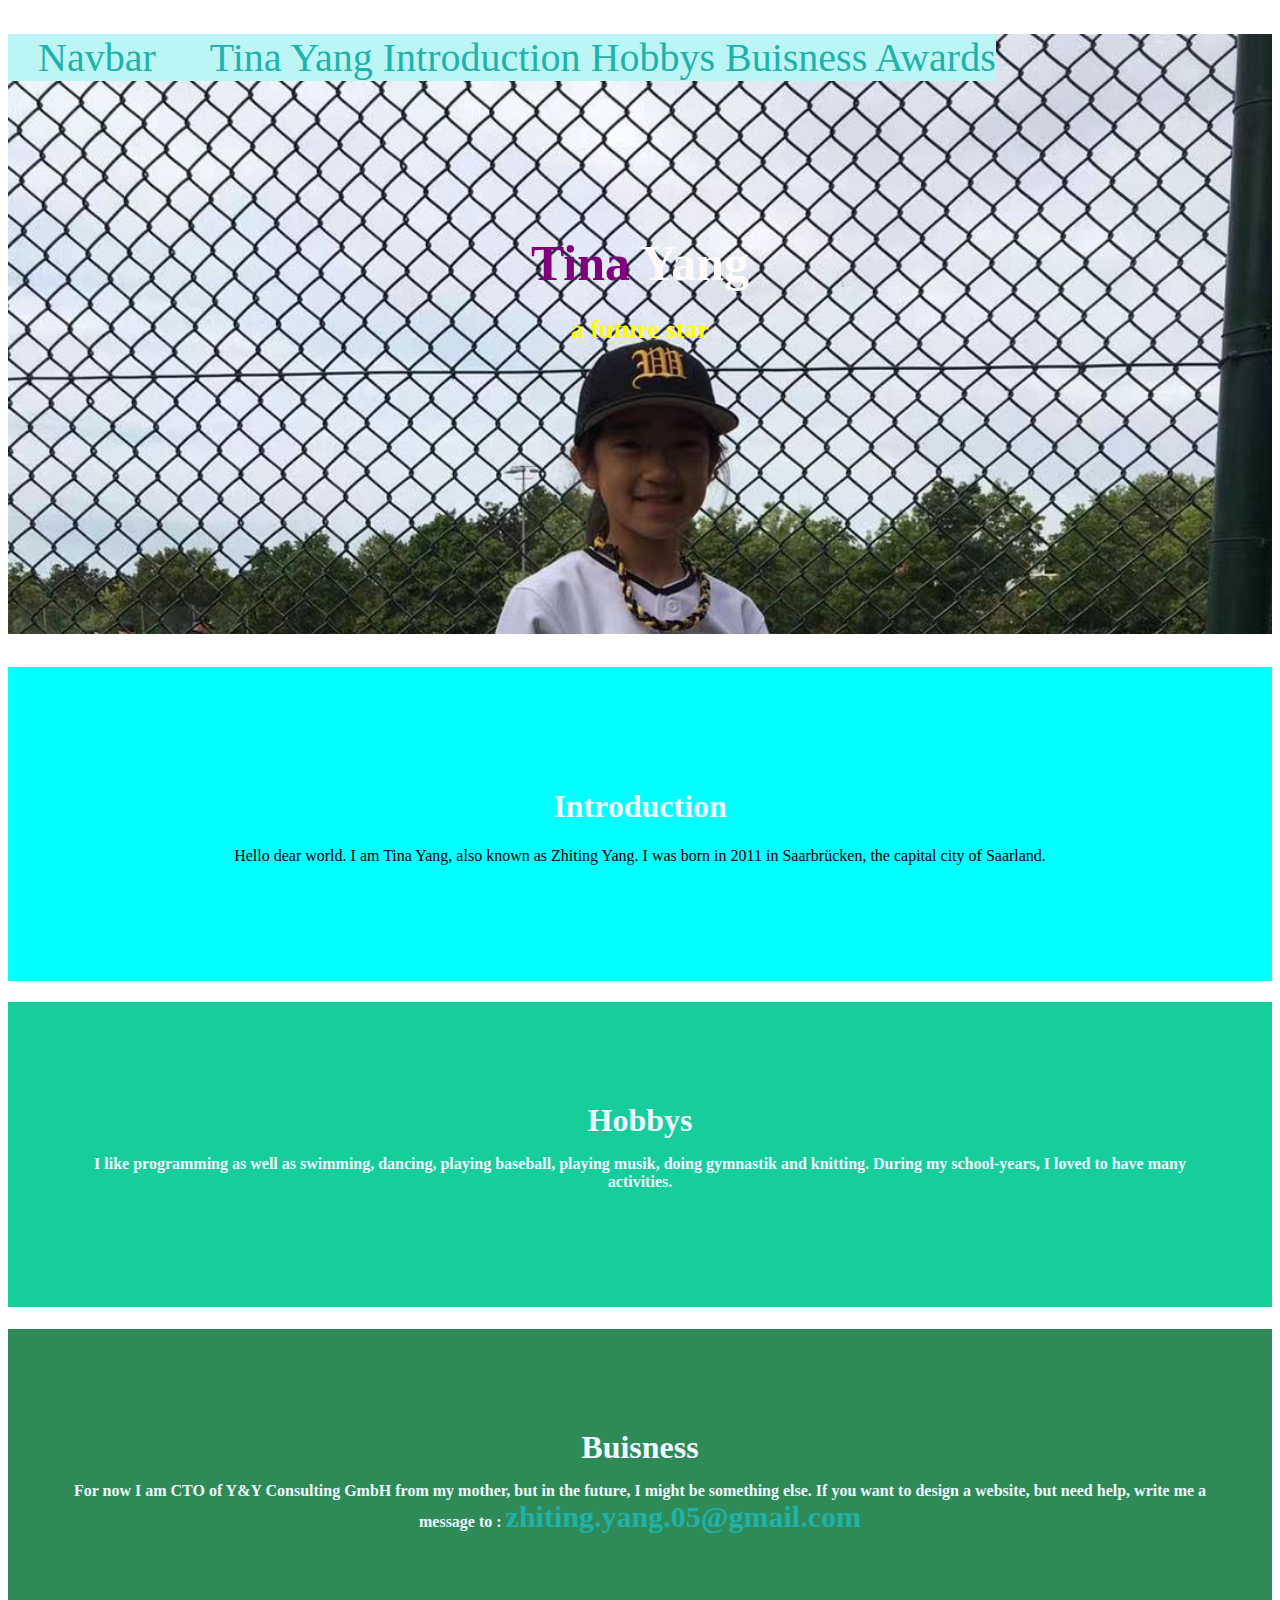
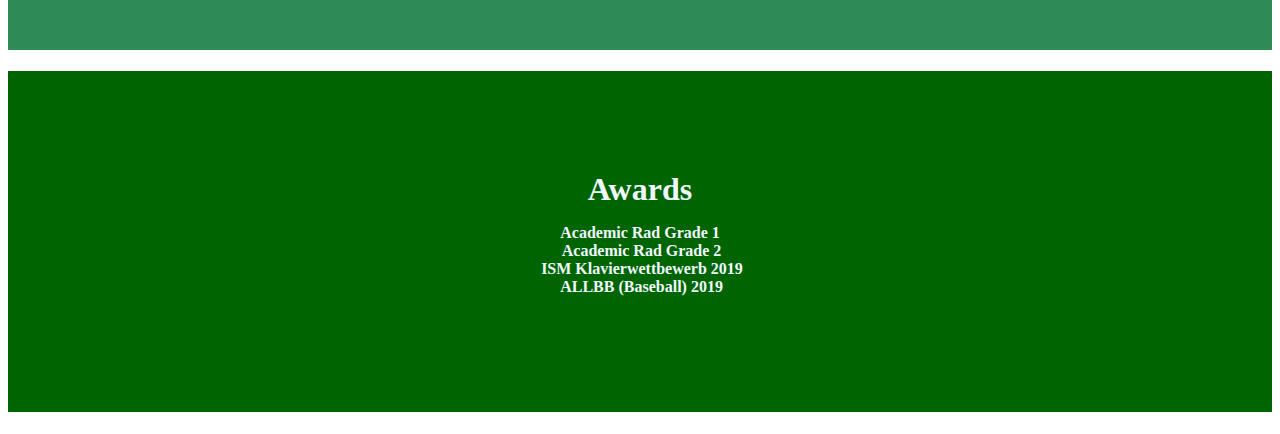
==== index.html @ c7168f08 "a" ====
<!DOCTYPE html>
<html lang="en">

<head>
    <meta charset="UTF-8">
    <title>Tina Yang</title>
    <style>
        a {
            font-size: 40px;
            text-decoration: none;
            color: lightseagreen;
        }

        a:hover {
            color: rebeccapurple;
        }

        a#nav-t {
            padding-right: 50px;
            padding-left: 30px;
        }

        #list-example {
            background-color: #bcf5f5;
            position: fixed;
        }

        a.list-group-item list-group-item-action {
            padding-right: 20px;
        }

        h1#list-item {
            text-align: center;
            background-size: cover;
        }

        p {
            text-align: center
        }

        html {
            text-align: center;
        }

        #list-item {
            font-size: 50px;
            padding-top: 200px;
            height: 400px;
            color: snow;

        }

        sp {
            color: yellow;
            font-size: 26px;
        }

        sp:hover {
            color: lightsalmon;
            text-decoration: underline;
        }

        span {
            color: purple;
        }

        img {
            height: 30px;
        }

        p {
            padding-left: 60px;
            padding-right: 60px;
            font-size: 16px;

        }

        spam {
            color: #ff01eb
        }

        #mail {
            font-size: 30px;
        }

        /*        Intro*/
        #intro {
            padding: 100px 0px;
            background-color: aqua;
            margin: auto;
        }

        #list-item-2 {
            padding: 100px 0px;
            background-color: #16ce9c;
        }

        #list-item-3 {
            padding: 100px 0px;
            background-color: seagreen;

        }

        #list-item-4 {
            padding: 100px 0px;
            background-color: darkgreen;
        }

        h1 {
            color: aliceblue;
        }
    </style>
</head>

<body>
    <div id="list-example" class="list-group">
        <a href="" id="nav-t">Navbar</a>
        <a class="list-group-item list-group-item-action" href="#list-item-1">Tina Yang </a>
        <a class="list-group-item list-group-item-action" href="#list-item-1">Introduction </a>
        <a class="list-group-item list-group-item-action" href="#list-item-2">Hobbys </a>
        <a class="list-group-item list-group-item-action" href="#list-item-3">Buisness </a>
        <a class="list-group-item list-group-item-action" href="#list-item-4">Awards</a>
    </div>
    <div data-bs-spy="scroll" data-bs-target="#list-example" data-bs-offset="0" class="scrollspy-example" tabindex="0">
        <h1 id="list-item" style="background-image:  url(Tina-Yang-Webdesign.jpeg);">
            <span>Tina </span>Yang <br>
            <sp>a future star</sp>
        </h1>
        <div id="intro">
            <h1>Introduction</h1>
            <p id="hi">Hello dear world. I am Tina Yang, also known as Zhiting Yang. I was born in 2011 in Saarbrücken, the capital city of Saarland.</p>
        </div>


        <h1 id="list-item-2">Hobbys
            <br>
            <p>I like programming as well as swimming, dancing, playing baseball, playing musik, doing gymnastik and knitting.
                During my school-years, I loved to have many activities.</p>
        </h1>


        <h1 id="list-item-3">Buisness
            <br>
            <p id='b'>For now I am CTO of Y&Y Consulting GmbH from my mother, but in the future, I might be something else. If you want to design a website, but need help, write me a message to : <a href="mailto: zhiting.yang.05@gmail.com" id="mail">zhiting.yang.05@gmail.com</a>
            </p>
        </h1>


        <h1 id="list-item-4">Awards
            <br>
            <p id="award">
                <img src="https://uxwing.com/wp-content/themes/uxwing/download/24-sport-and-awards/trophy.png" alt="">Academic Rad Grade 1
                <br>
                <img src="https://uxwing.com/wp-content/themes/uxwing/download/24-sport-and-awards/trophy.png" alt="">
                Academic Rad Grade 2
                <br>
                <img src="https://uxwing.com/wp-content/themes/uxwing/download/24-sport-and-awards/trophy.png" alt="">
                ISM Klavierwettbewerb 2019
                <br>
                <img src="https://uxwing.com/wp-content/themes/uxwing/download/24-sport-and-awards/trophy.png" alt="">
                ALLBB (Baseball) 2019
            </p>
        </h1>
    </div>
</body></html>
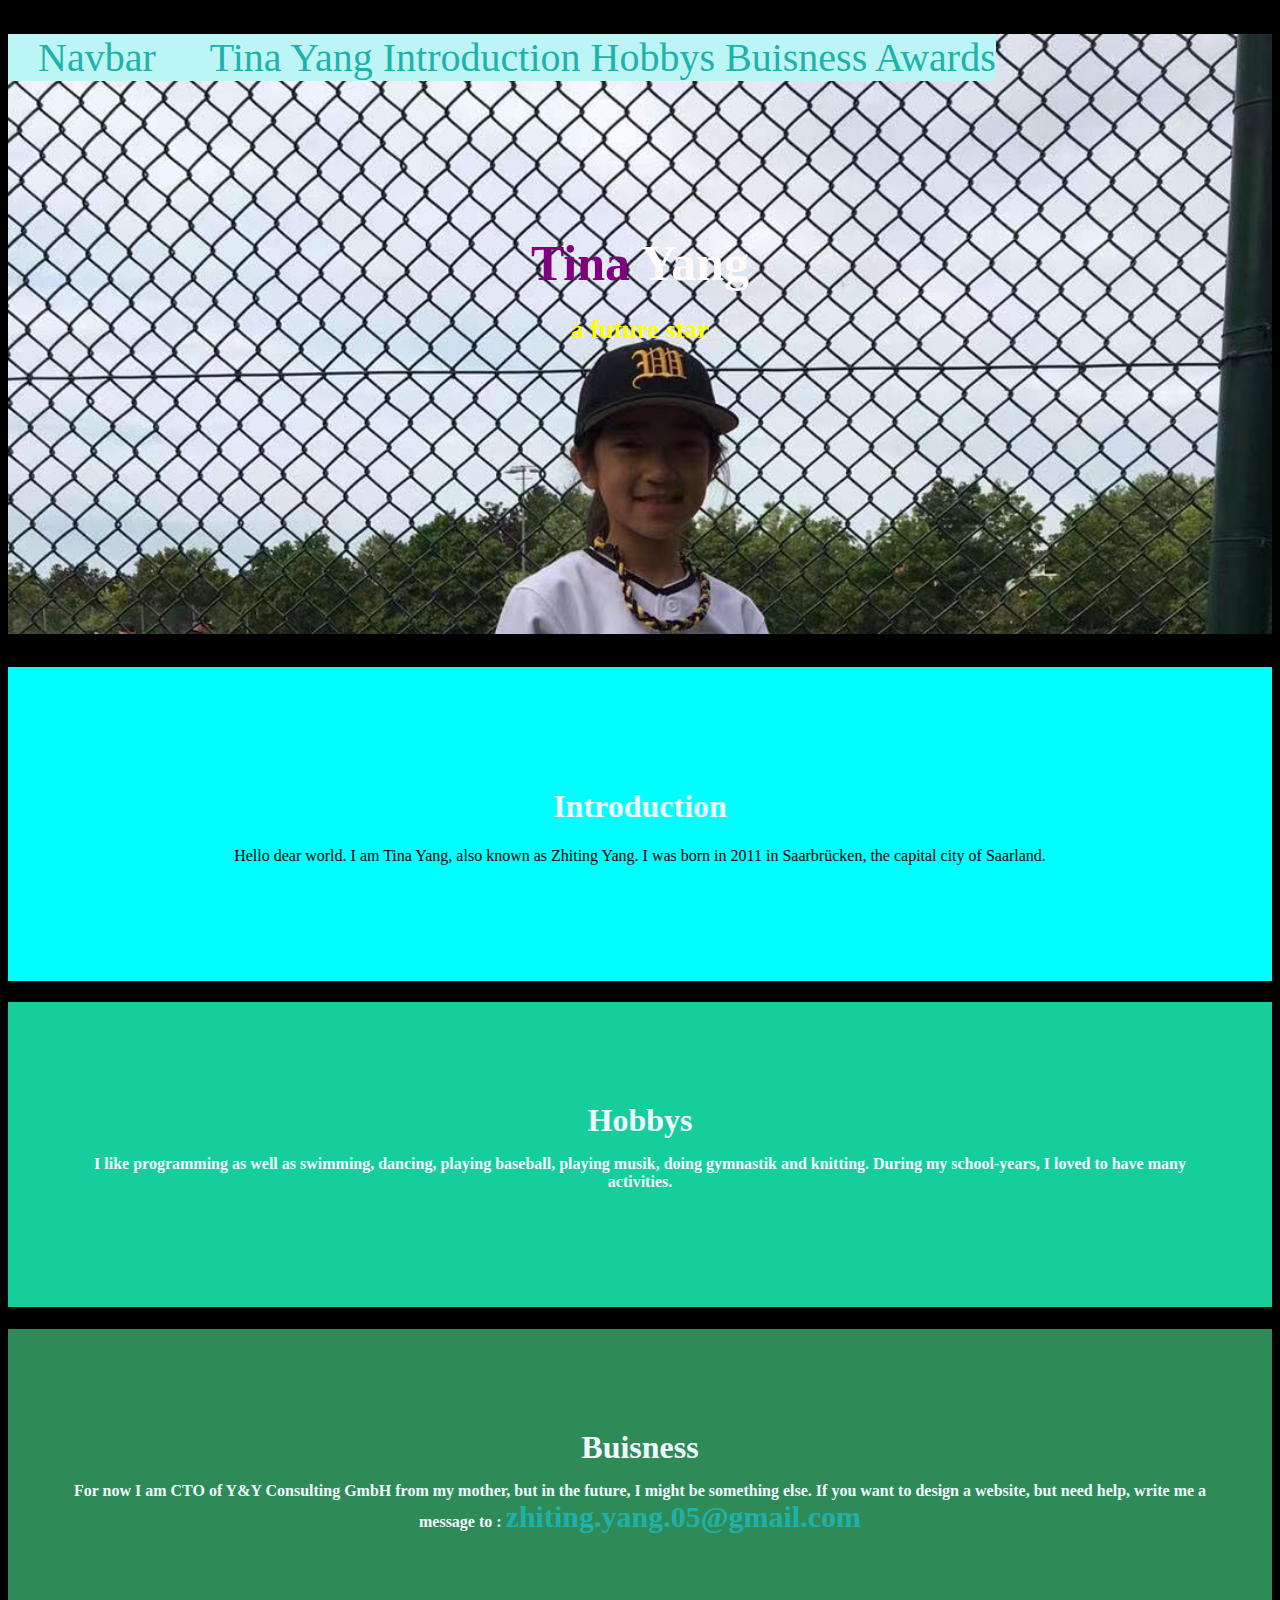
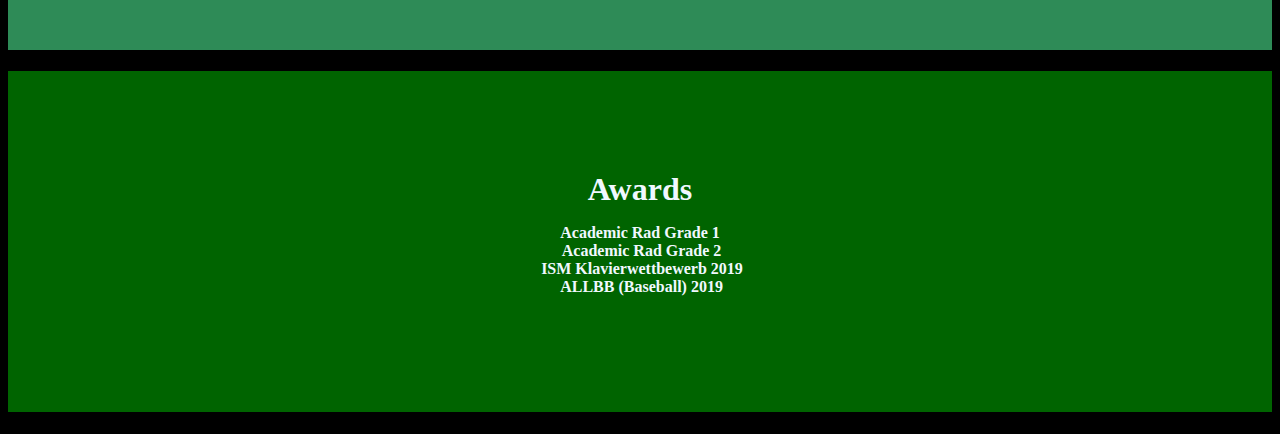
==== commit 25640b7f: "b" ====
--- a/index.html
+++ b/index.html
@@ -5,6 +5,10 @@
     <meta charset="UTF-8">
     <title>Tina Yang</title>
     <style>
+        html {
+            background-color: black;
+        }
+
         a {
             font-size: 40px;
             text-decoration: none;
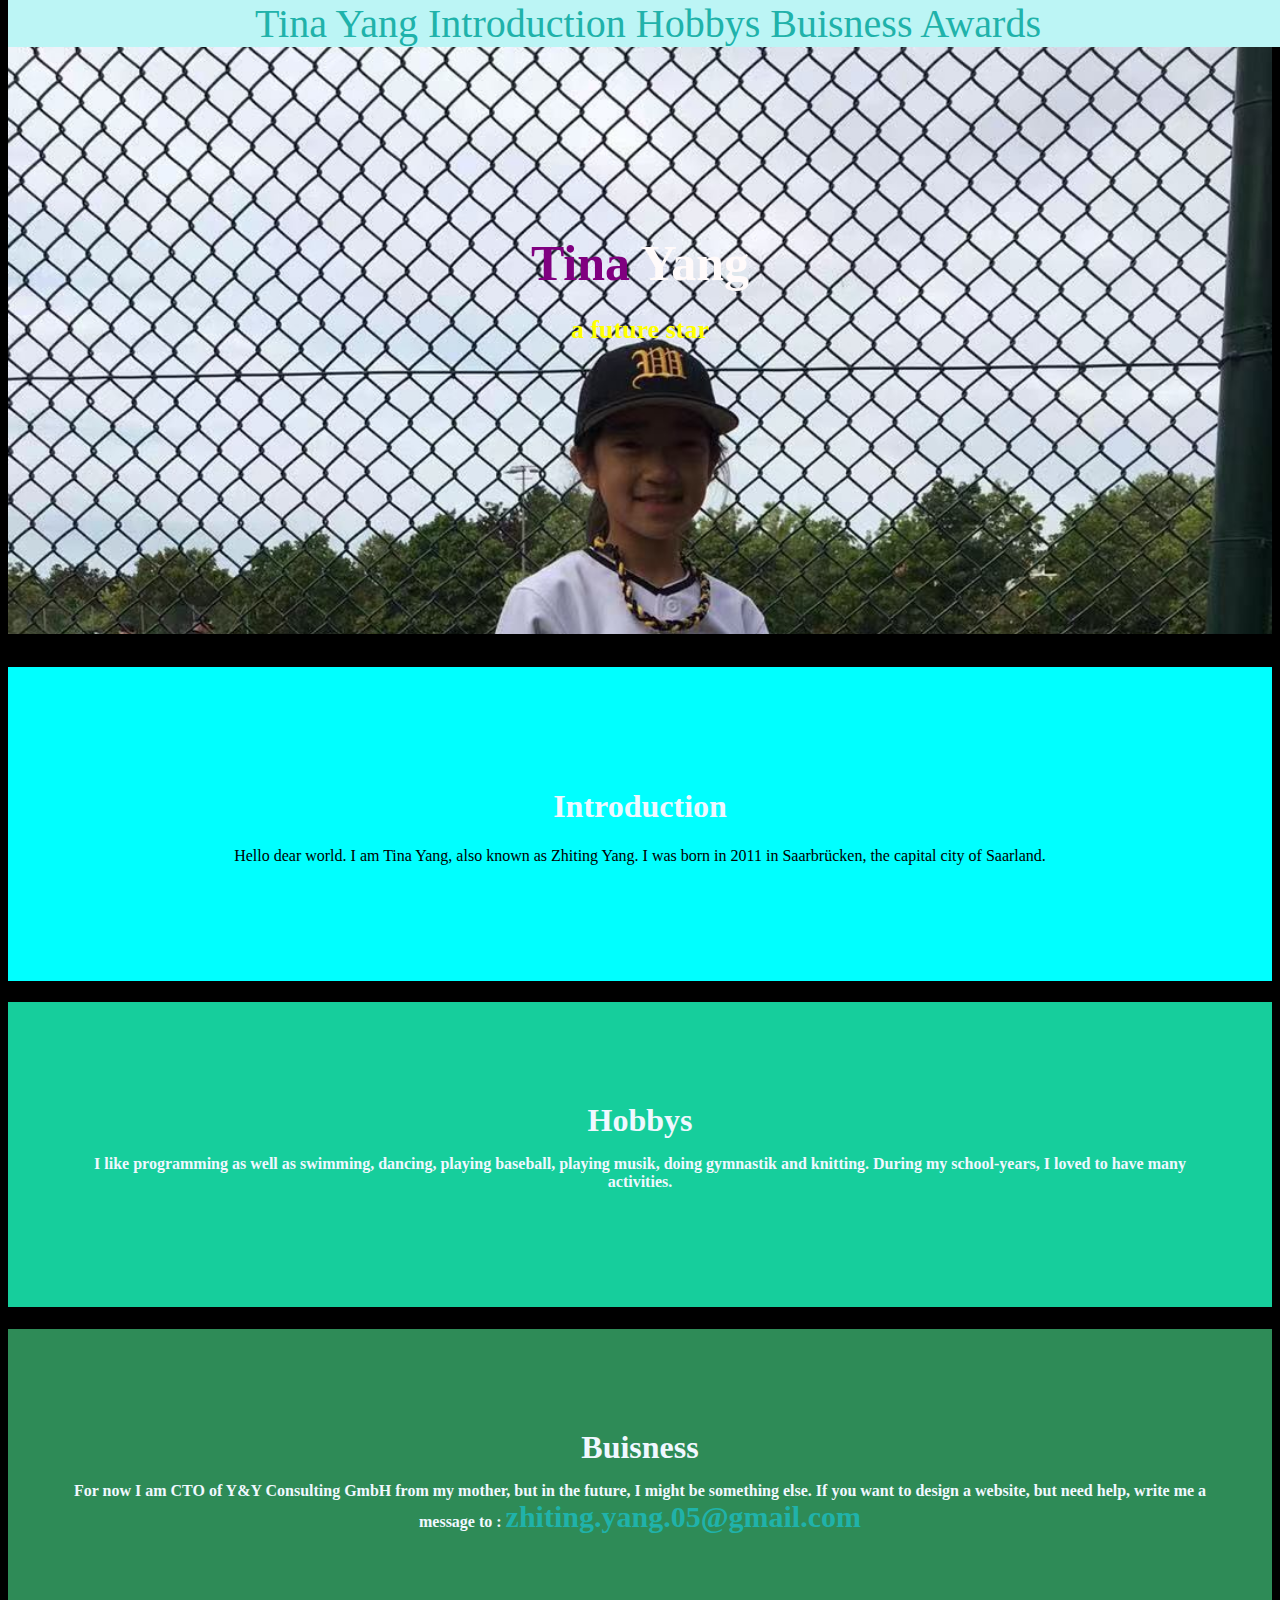
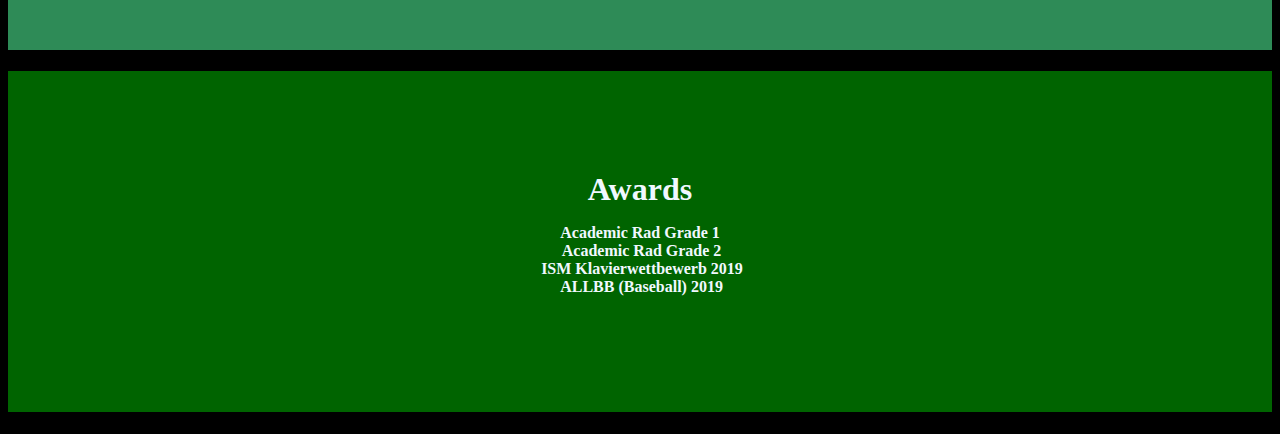
==== commit 7a756cd9: "l" ====
--- a/index.html
+++ b/index.html
@@ -27,6 +27,8 @@
         #list-example {
             background-color: #bcf5f5;
             position: fixed;
+            top: 0;
+            width: 100%;
         }
 
         a.list-group-item list-group-item-action {
@@ -113,14 +115,17 @@
         h1 {
             color: aliceblue;
         }
+
+        @media all (min-width: 70px) {
+            border: red solid 3px;
+        }
     </style>
 </head>
 
 <body>
     <div id="list-example" class="list-group">
-        <a href="" id="nav-t">Navbar</a>
-        <a class="list-group-item list-group-item-action" href="#list-item-1">Tina Yang </a>
-        <a class="list-group-item list-group-item-action" href="#list-item-1">Introduction </a>
+        <a class="list-group-item list-group-item-action" href="">Tina Yang </a>
+        <a class="list-group-item list-group-item-action" href="#intro">Introduction </a>
         <a class="list-group-item list-group-item-action" href="#list-item-2">Hobbys </a>
         <a class="list-group-item list-group-item-action" href="#list-item-3">Buisness </a>
         <a class="list-group-item list-group-item-action" href="#list-item-4">Awards</a>
@@ -145,7 +150,7 @@
 
         <h1 id="list-item-3">Buisness
             <br>
-            <p id='b'>For now I am CTO of Y&Y Consulting GmbH from my mother, but in the future, I might be something else. If you want to design a website, but need help, write me a message to : <a href="mailto: zhiting.yang.05@gmail.com" id="mail">zhiting.yang.05@gmail.com</a>
+            <p id='b'>For now I am CTO of Y&amp;Y Consulting GmbH from my mother, but in the future, I might be something else. If you want to design a website, but need help, write me a message to : <a href="mailto: zhiting.yang.05@gmail.com" id="mail">zhiting.yang.05@gmail.com</a>
             </p>
         </h1>
 
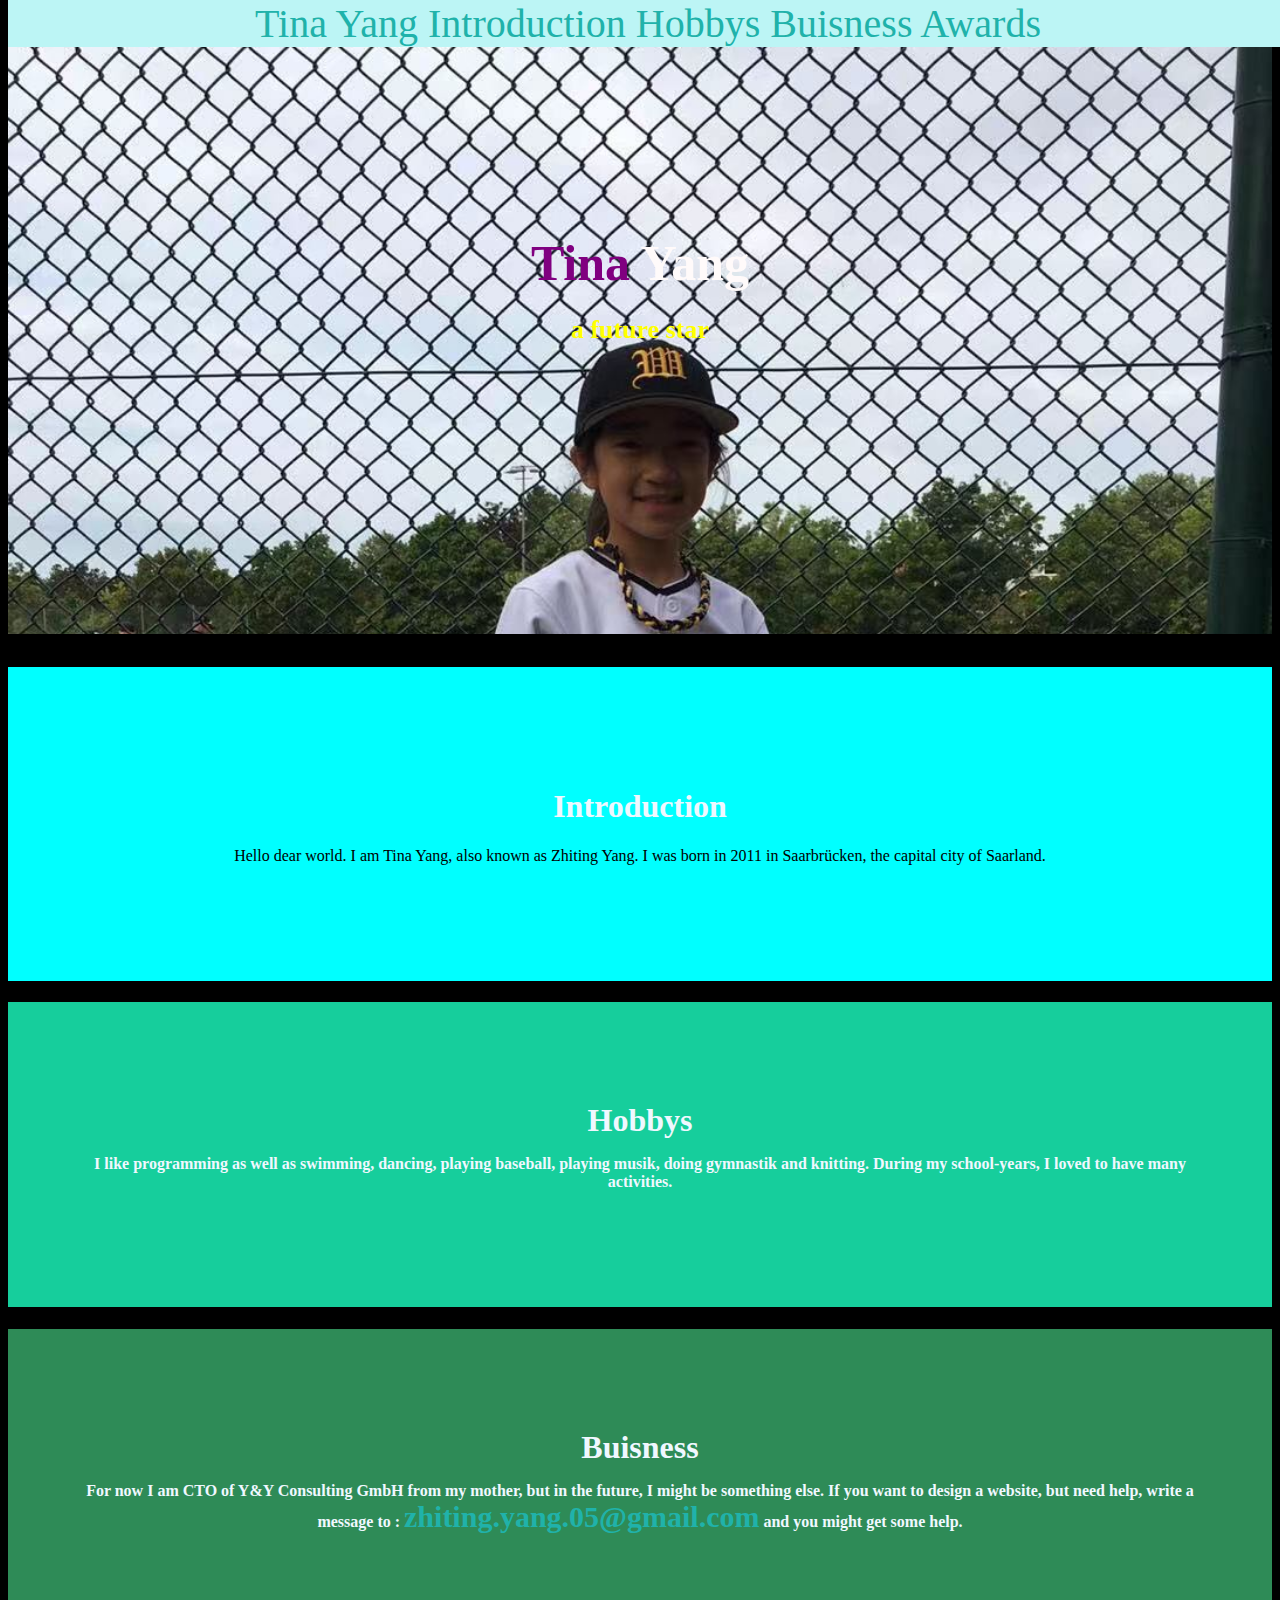
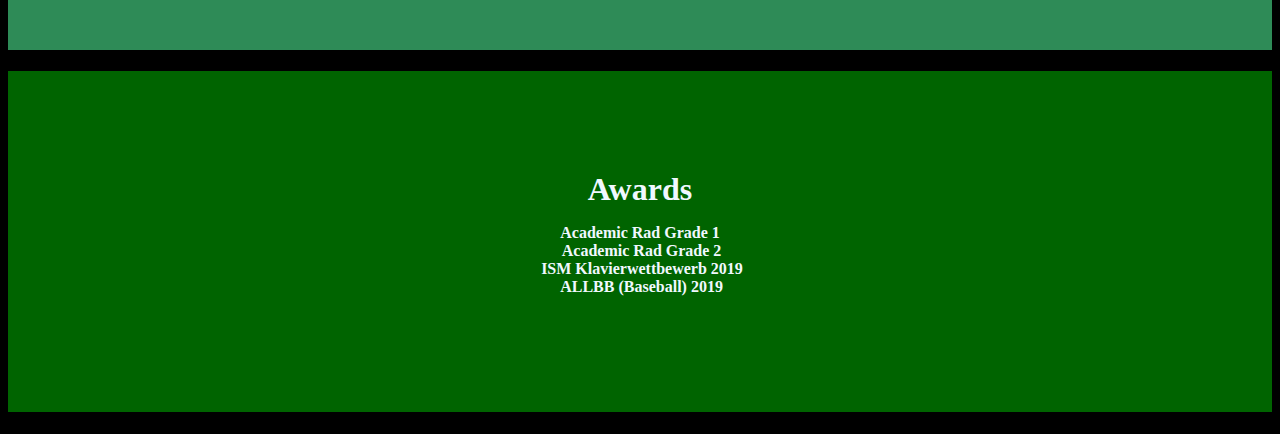
==== commit a8f1698e: "mmm" ====
--- a/index.html
+++ b/index.html
@@ -116,9 +116,6 @@
             color: aliceblue;
         }
 
-        @media all (min-width: 70px) {
-            border: red solid 3px;
-        }
     </style>
 </head>
 
@@ -150,7 +147,7 @@
 
         <h1 id="list-item-3">Buisness
             <br>
-            <p id='b'>For now I am CTO of Y&amp;Y Consulting GmbH from my mother, but in the future, I might be something else. If you want to design a website, but need help, write me a message to : <a href="mailto: zhiting.yang.05@gmail.com" id="mail">zhiting.yang.05@gmail.com</a>
+            <p id='b'>For now I am CTO of Y&amp;Y Consulting GmbH from my mother, but in the future, I might be something else. If you want to design a website, but need help, write a message to : <a href="mailto: zhiting.yang.05@gmail.com" id="mail">zhiting.yang.05@gmail.com</a> and you might get some help.
             </p>
         </h1>
 
@@ -171,4 +168,6 @@
             </p>
         </h1>
     </div>
-</body></html>
+</body>
+
+</html>
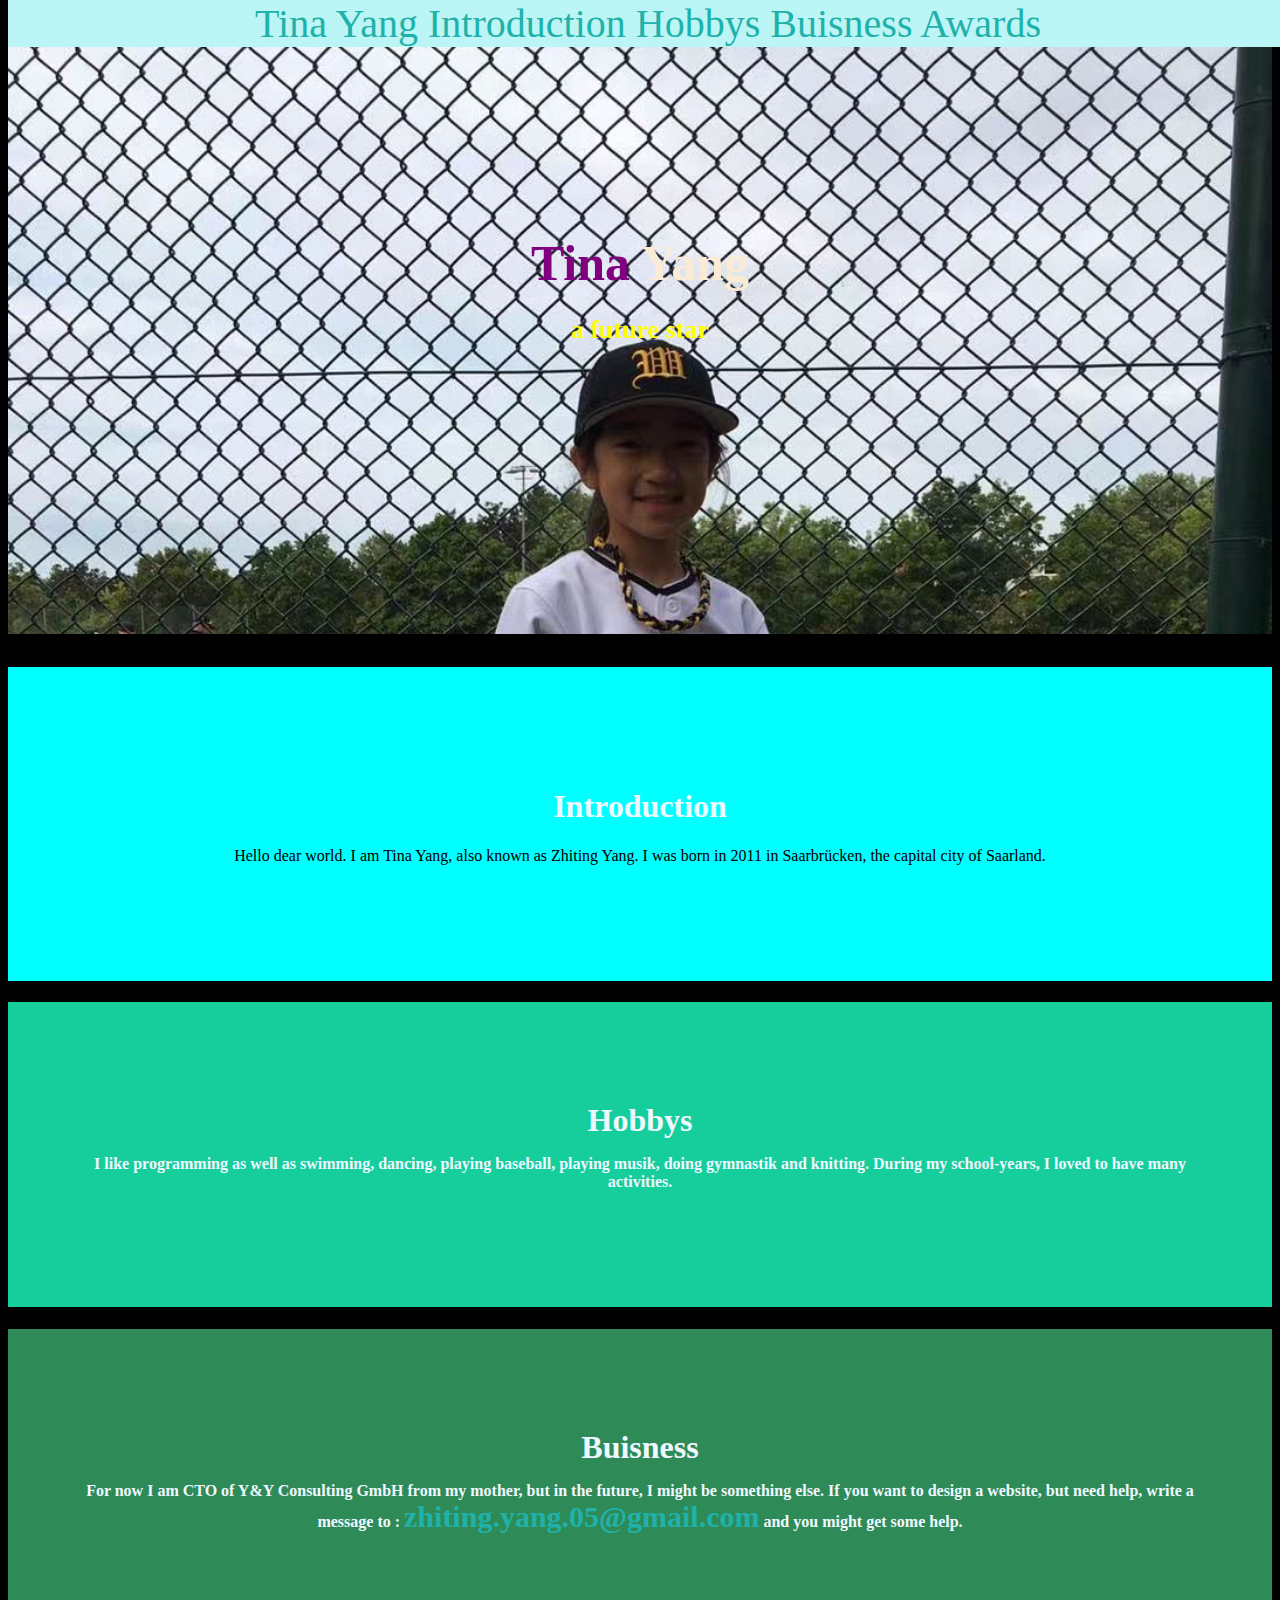
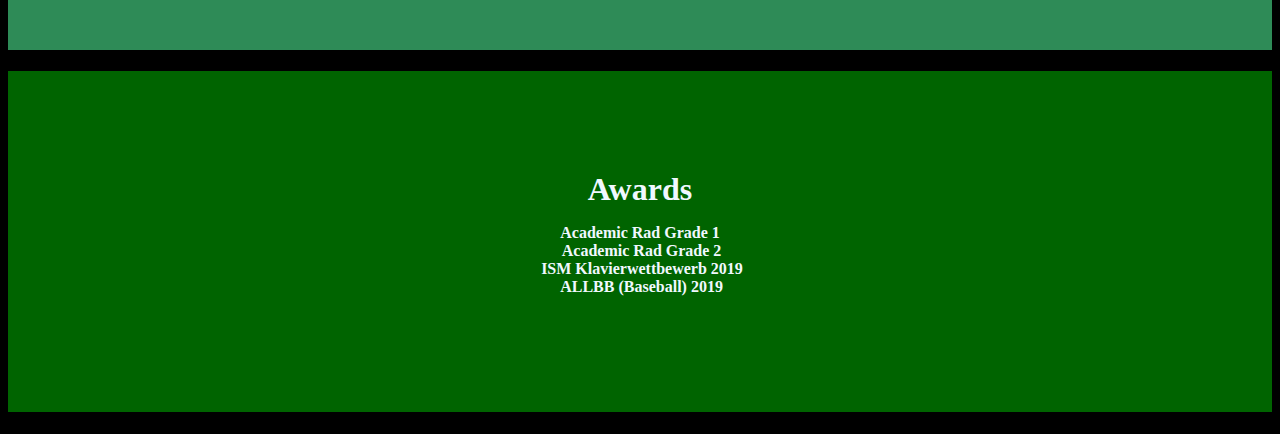
==== commit 76027b9d: "lo" ====
--- a/index.html
+++ b/index.html
@@ -52,7 +52,7 @@
             font-size: 50px;
             padding-top: 200px;
             height: 400px;
-            color: snow;
+            color: antiquewhite;
 
         }
 
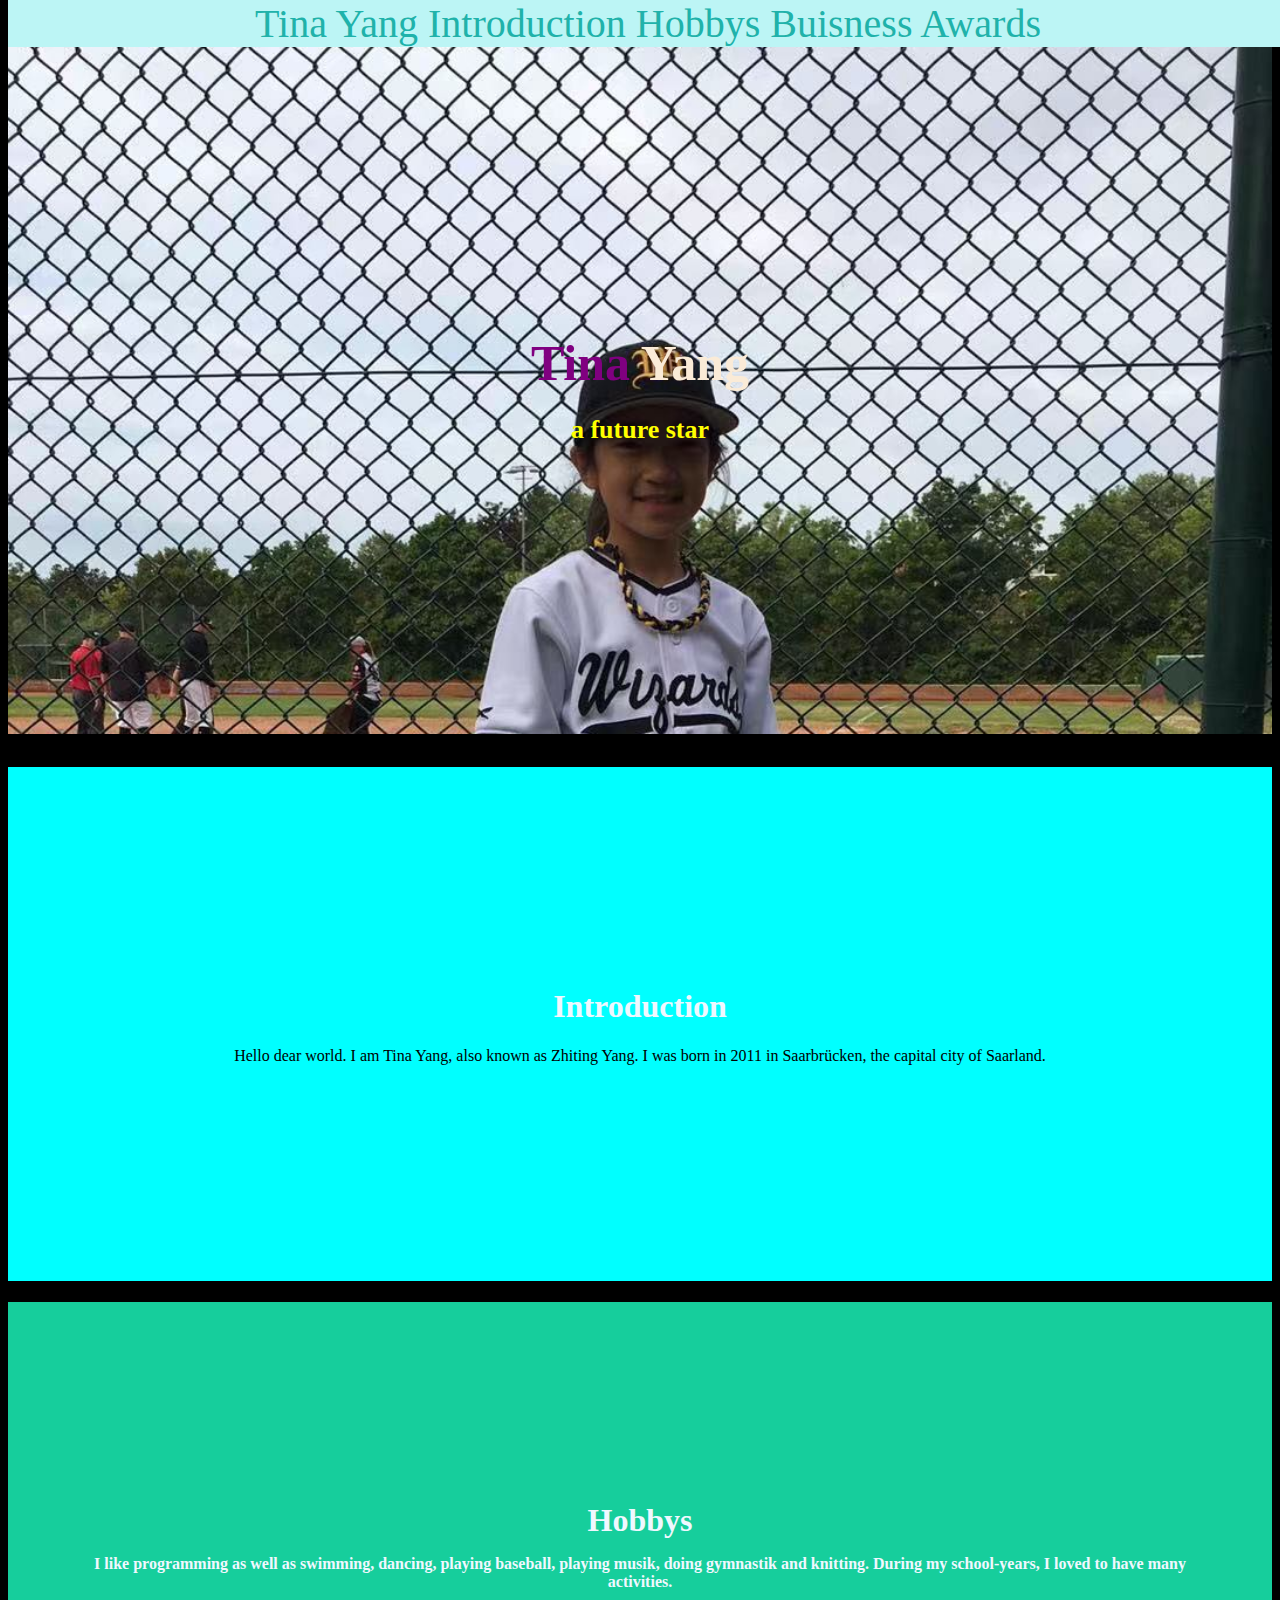
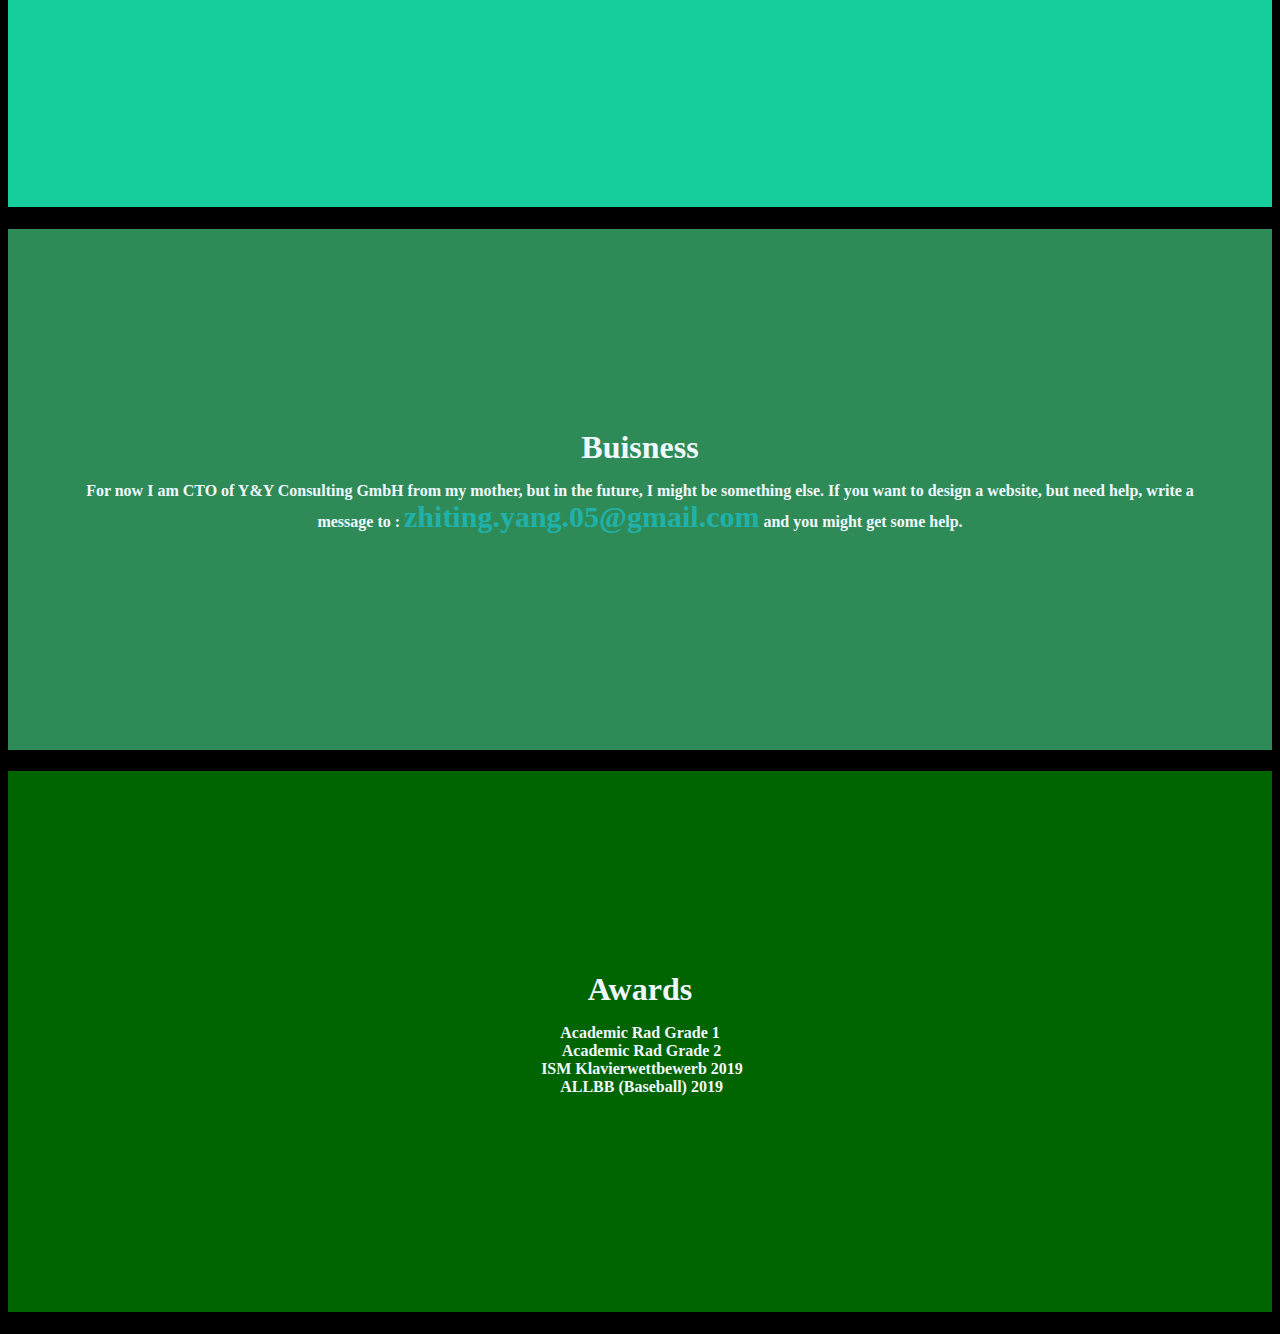
==== commit 8a36ab84: "v" ====
--- a/index.html
+++ b/index.html
@@ -50,7 +50,7 @@
 
         #list-item {
             font-size: 50px;
-            padding-top: 200px;
+            padding-top: 300px;
             height: 400px;
             color: antiquewhite;
 
@@ -91,31 +91,30 @@
 
         /*        Intro*/
         #intro {
-            padding: 100px 0px;
+            padding: 200px 0px;
             background-color: aqua;
             margin: auto;
         }
 
         #list-item-2 {
-            padding: 100px 0px;
+            padding: 200px 0px;
             background-color: #16ce9c;
         }
 
         #list-item-3 {
-            padding: 100px 0px;
+            padding: 200px 0px;
             background-color: seagreen;
 
         }
 
         #list-item-4 {
-            padding: 100px 0px;
+            padding: 200px 0px;
             background-color: darkgreen;
         }
 
         h1 {
             color: aliceblue;
         }
-
     </style>
 </head>
 
@@ -168,6 +167,4 @@
             </p>
         </h1>
     </div>
-</body>
-
-</html>
+</body></html>
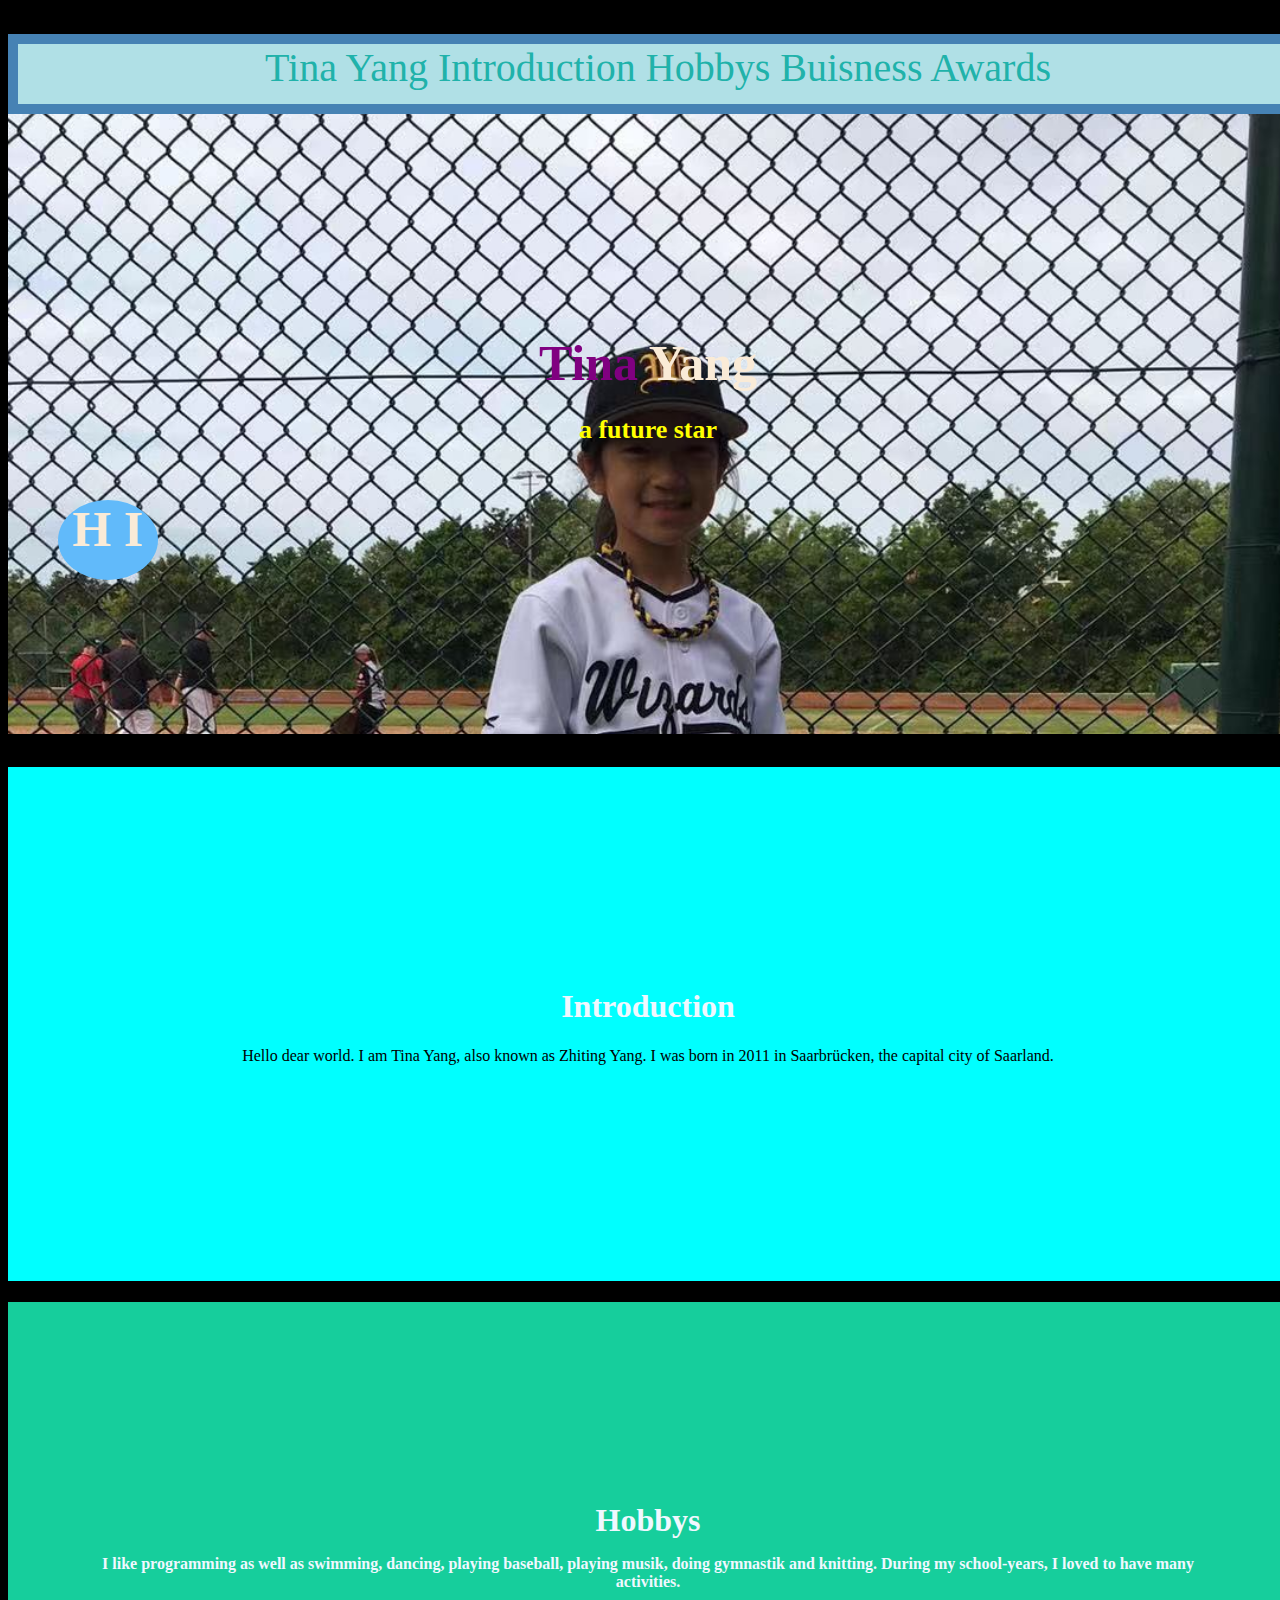
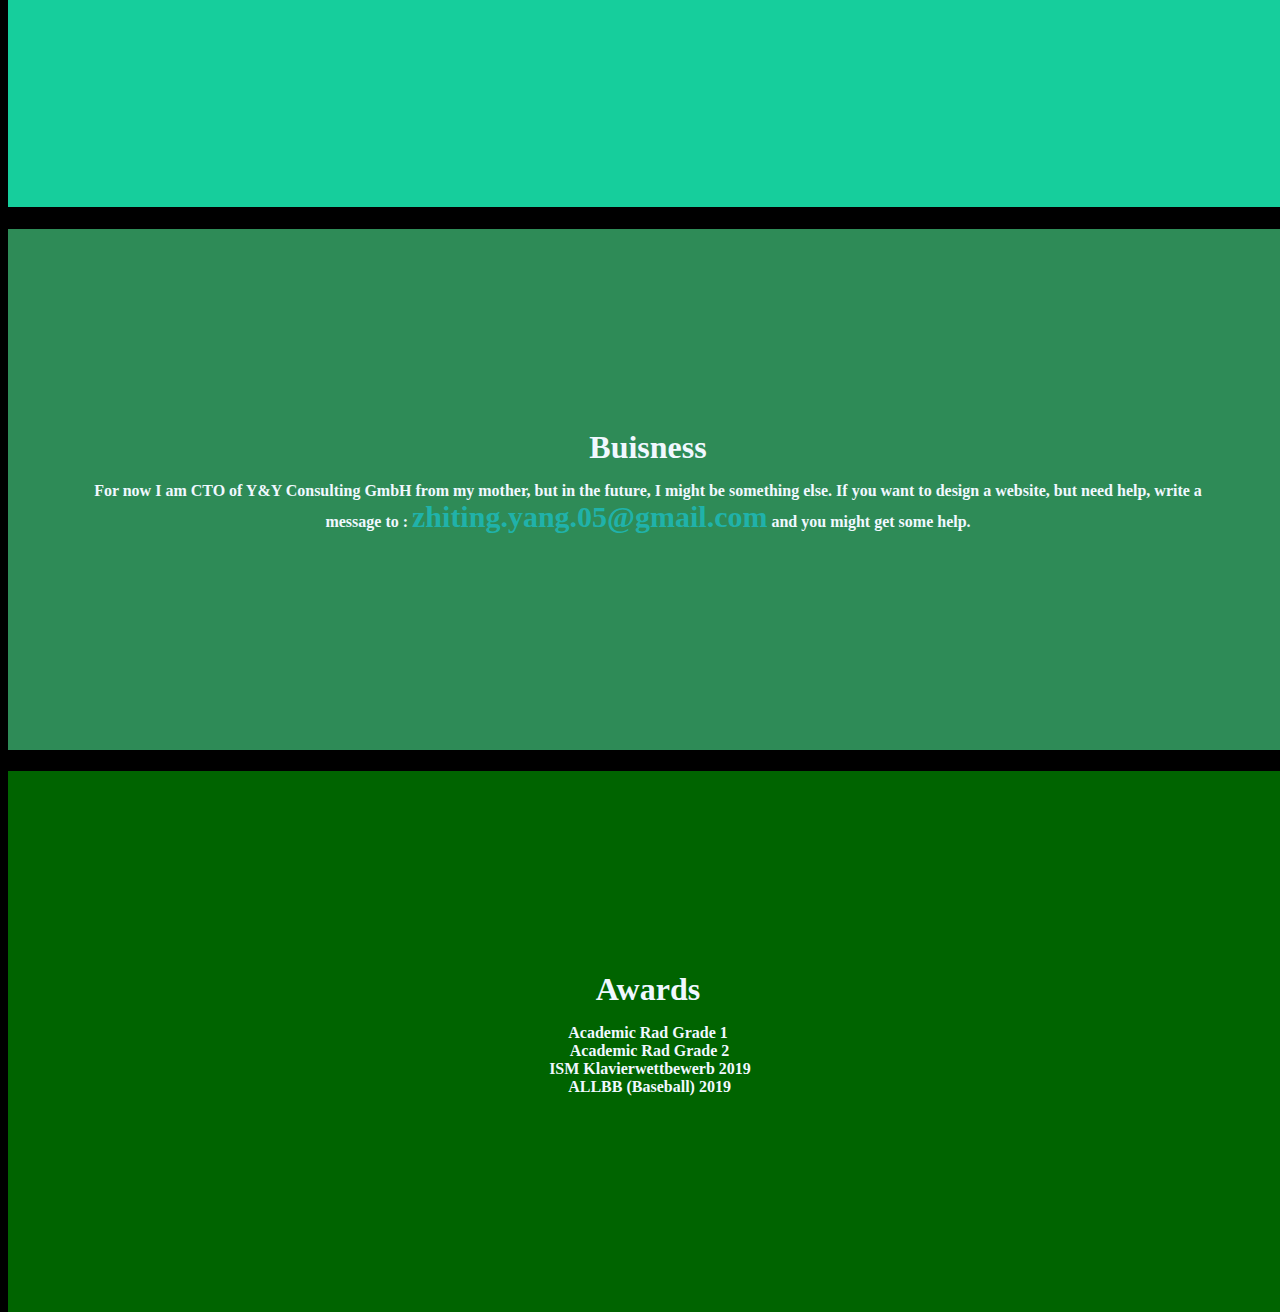
==== commit 730b6df5: ".,." ====
--- a/index.html
+++ b/index.html
@@ -4,9 +4,17 @@
 <head>
     <meta charset="UTF-8">
     <title>Tina Yang</title>
+    <link rel="stylesheet" href="animation.css">
     <style>
         html {
             background-color: black;
+            width: 100%;
+            height: 100%;
+        }
+
+        body {
+            width: 100%;
+            height: 100%;
         }
 
         a {
@@ -24,11 +32,15 @@
             padding-left: 30px;
         }
 
+
+
         #list-example {
-            background-color: #bcf5f5;
+            background-color: powderblue;
             position: fixed;
-            top: 0;
             width: 100%;
+            height: 60px;
+            border: steelblue solid 10px; 
+            
         }
 
         a.list-group-item list-group-item-action {
@@ -53,7 +65,7 @@
             padding-top: 300px;
             height: 400px;
             color: antiquewhite;
-
+            background-image: url(Tina-Yang-Webdesign.jpeg)
         }
 
         sp {
@@ -127,9 +139,13 @@
         <a class="list-group-item list-group-item-action" href="#list-item-4">Awards</a>
     </div>
     <div data-bs-spy="scroll" data-bs-target="#list-example" data-bs-offset="0" class="scrollspy-example" tabindex="0">
-        <h1 id="list-item" style="background-image:  url(Tina-Yang-Webdesign.jpeg);">
+        <h1 id="list-item">
             <span>Tina </span>Yang <br>
             <sp>a future star</sp>
+            <div class="bouncy1">
+                H
+                I
+            </div>
         </h1>
         <div id="intro">
             <h1>Introduction</h1>
--- a/animation.css
+++ b/animation.css
@@ -0,0 +1,84 @@
+html,
+body {
+    width: 100%;
+    height: 100%;
+}
+
+
+
+#list-item:hover {
+    background: linear-gradient(45deg, #ee7752, #e73c7e, #23a6d5, #23d5ab);
+    background-size: 400% 400%;
+    animation: gradient 15s ease infinite;
+}
+
+@keyframes gradient {
+    0% {
+        background-position: 0% 50%;
+    }
+
+    50% {
+        background-position: 100% 50%;
+    }
+
+    100% {
+        background-position: 0% 50%;
+    }
+}
+
+
+.bouncy1 {
+    width: 100px;
+    height: 80px;
+    border-radius: 100%;
+    background: hsl(205, 94%, 68%);
+    animation: bounce 1s;
+    transform: translateY(0px);
+    animation-iteration-count: infinite;
+    position: absolute;
+    margin: 50px;
+    position: fixed;
+
+}
+
+
+
+
+@keyframes bounce {
+    0% {
+        top: 0;
+        -webkit-animation-timing-function: ease-in;
+    }
+
+    40% {}
+
+    50% {
+        top: 140px;
+        height: 140px;
+        -webkit-animation-timing-function: ease-out;
+    }
+
+    55% {
+        top: 160px;
+        height: 120px;
+        -webkit-animation-timing-function: ease-in;
+    }
+
+    65% {
+        top: 120px;
+        height: 140px;
+        -webkit-animation-timing-function: ease-out;
+    }
+
+    95% {
+        top: 0;
+        -webkit-animation-timing-function: ease-in;
+    }
+
+    100% {
+        top: 0;
+        -webkit-animation-timing-function: ease-in;
+    }
+}
+
+}
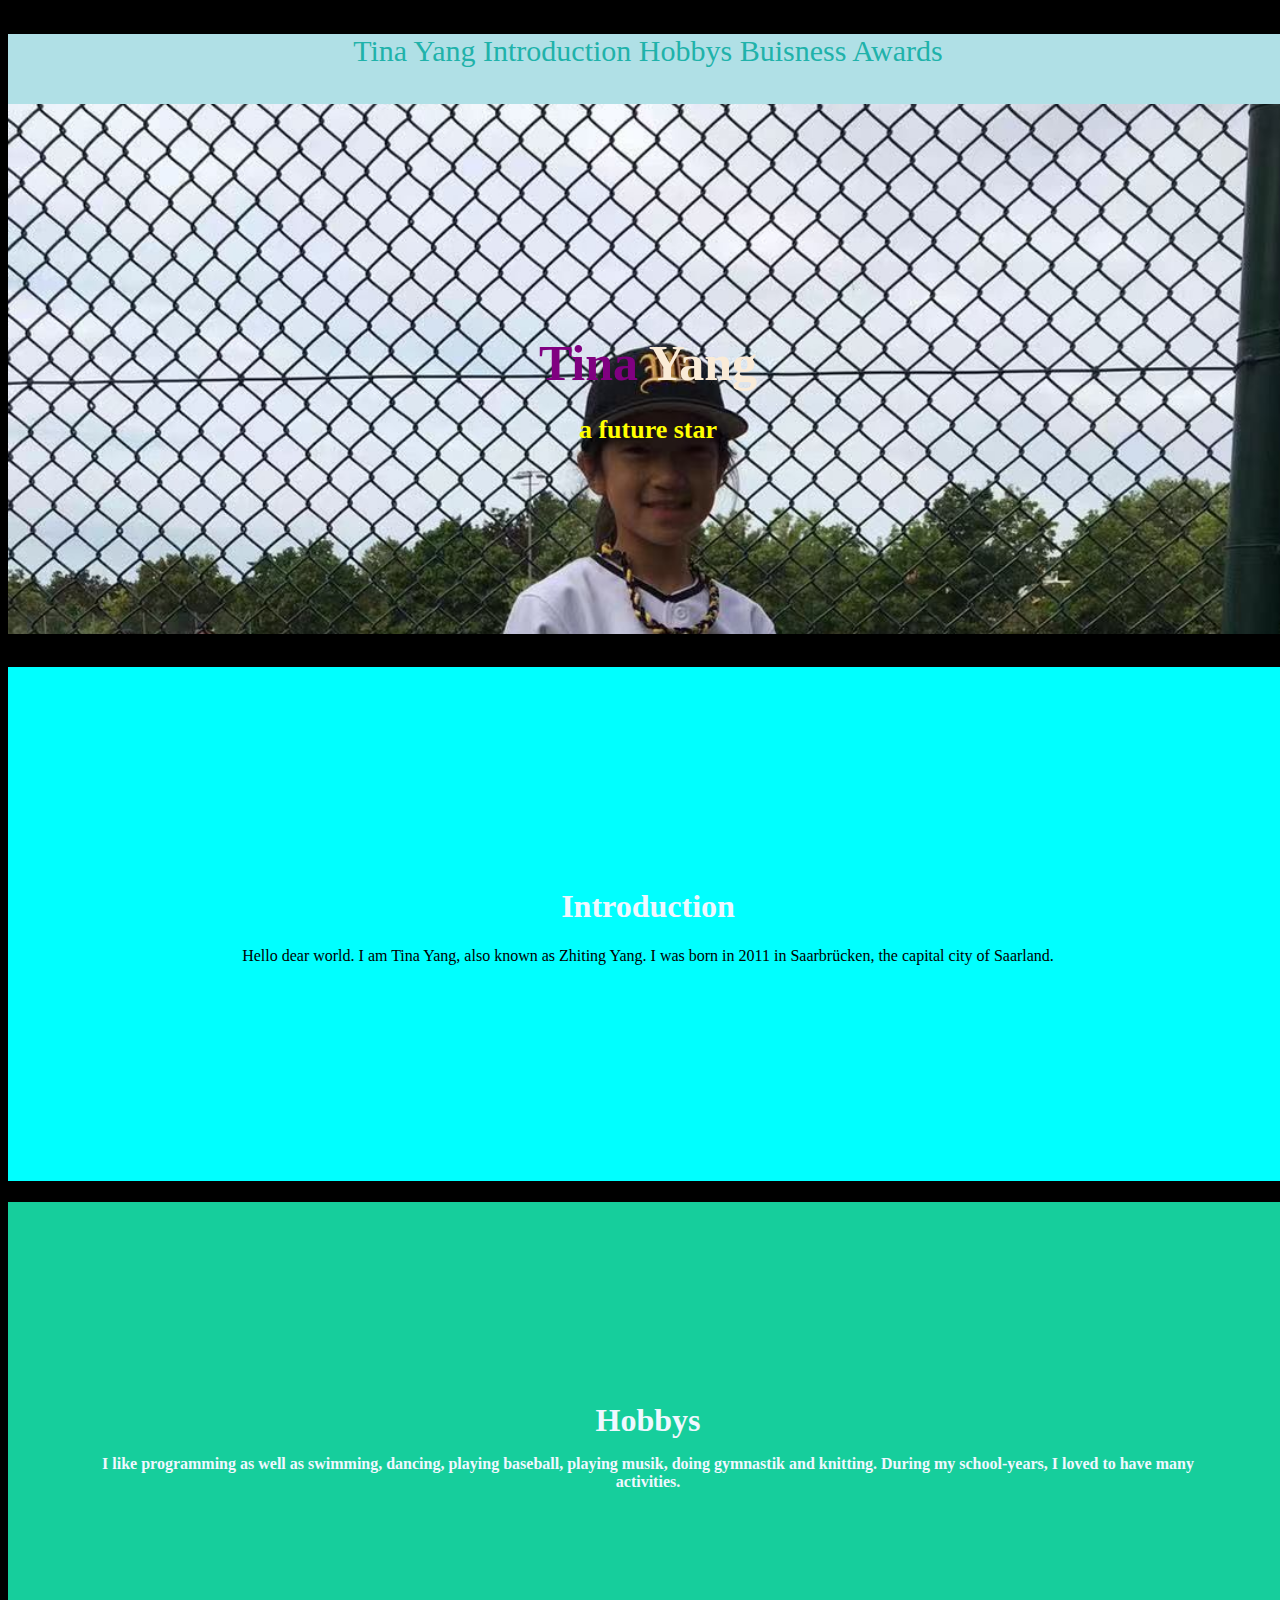
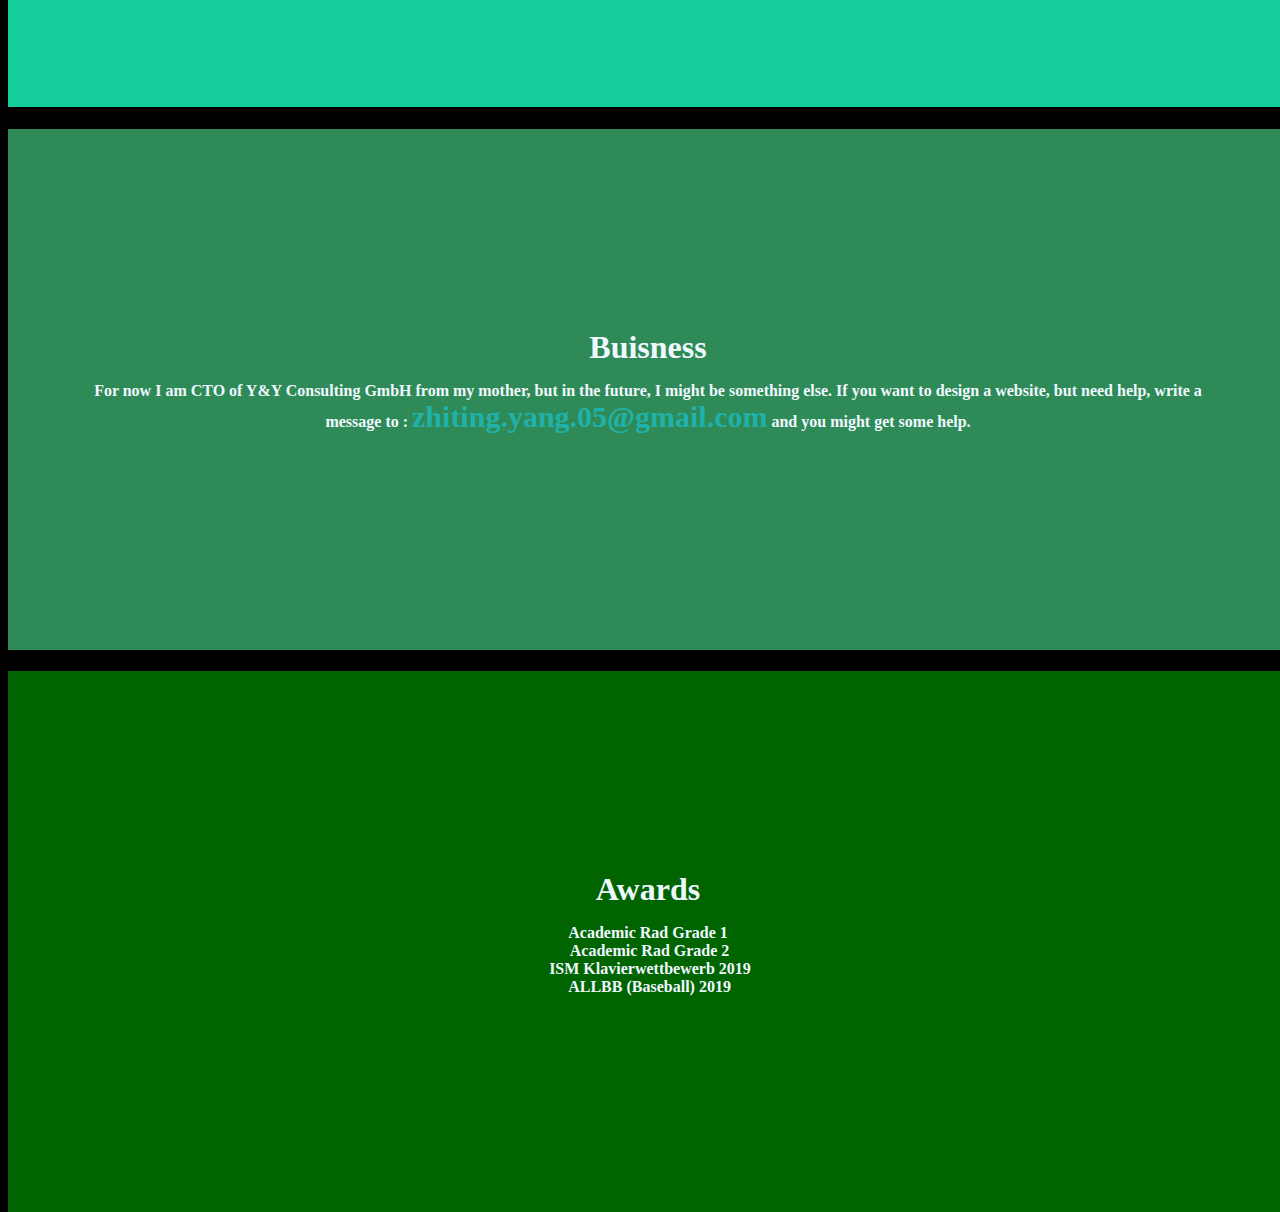
==== commit 5b88ba4b: "idk" ====
--- a/index.html
+++ b/index.html
@@ -18,7 +18,7 @@
         }
 
         a {
-            font-size: 40px;
+            font-size: 30px;
             text-decoration: none;
             color: lightseagreen;
         }
@@ -38,9 +38,8 @@
             background-color: powderblue;
             position: fixed;
             width: 100%;
-            height: 60px;
-            border: steelblue solid 10px; 
-            
+            height: 70px;
+
         }
 
         a.list-group-item list-group-item-action {
@@ -63,7 +62,7 @@
         #list-item {
             font-size: 50px;
             padding-top: 300px;
-            height: 400px;
+            height: 300px;
             color: antiquewhite;
             background-image: url(Tina-Yang-Webdesign.jpeg)
         }
@@ -142,11 +141,9 @@
         <h1 id="list-item">
             <span>Tina </span>Yang <br>
             <sp>a future star</sp>
-            <div class="bouncy1">
-                H
-                I
-            </div>
+
         </h1>
+
         <div id="intro">
             <h1>Introduction</h1>
             <p id="hi">Hello dear world. I am Tina Yang, also known as Zhiting Yang. I was born in 2011 in Saarbrücken, the capital city of Saarland.</p>
--- a/animation.css
+++ b/animation.css
@@ -25,60 +25,3 @@
         background-position: 0% 50%;
     }
 }
-
-
-.bouncy1 {
-    width: 100px;
-    height: 80px;
-    border-radius: 100%;
-    background: hsl(205, 94%, 68%);
-    animation: bounce 1s;
-    transform: translateY(0px);
-    animation-iteration-count: infinite;
-    position: absolute;
-    margin: 50px;
-    position: fixed;
-
-}
-
-
-
-
-@keyframes bounce {
-    0% {
-        top: 0;
-        -webkit-animation-timing-function: ease-in;
-    }
-
-    40% {}
-
-    50% {
-        top: 140px;
-        height: 140px;
-        -webkit-animation-timing-function: ease-out;
-    }
-
-    55% {
-        top: 160px;
-        height: 120px;
-        -webkit-animation-timing-function: ease-in;
-    }
-
-    65% {
-        top: 120px;
-        height: 140px;
-        -webkit-animation-timing-function: ease-out;
-    }
-
-    95% {
-        top: 0;
-        -webkit-animation-timing-function: ease-in;
-    }
-
-    100% {
-        top: 0;
-        -webkit-animation-timing-function: ease-in;
-    }
-}
-
-}
